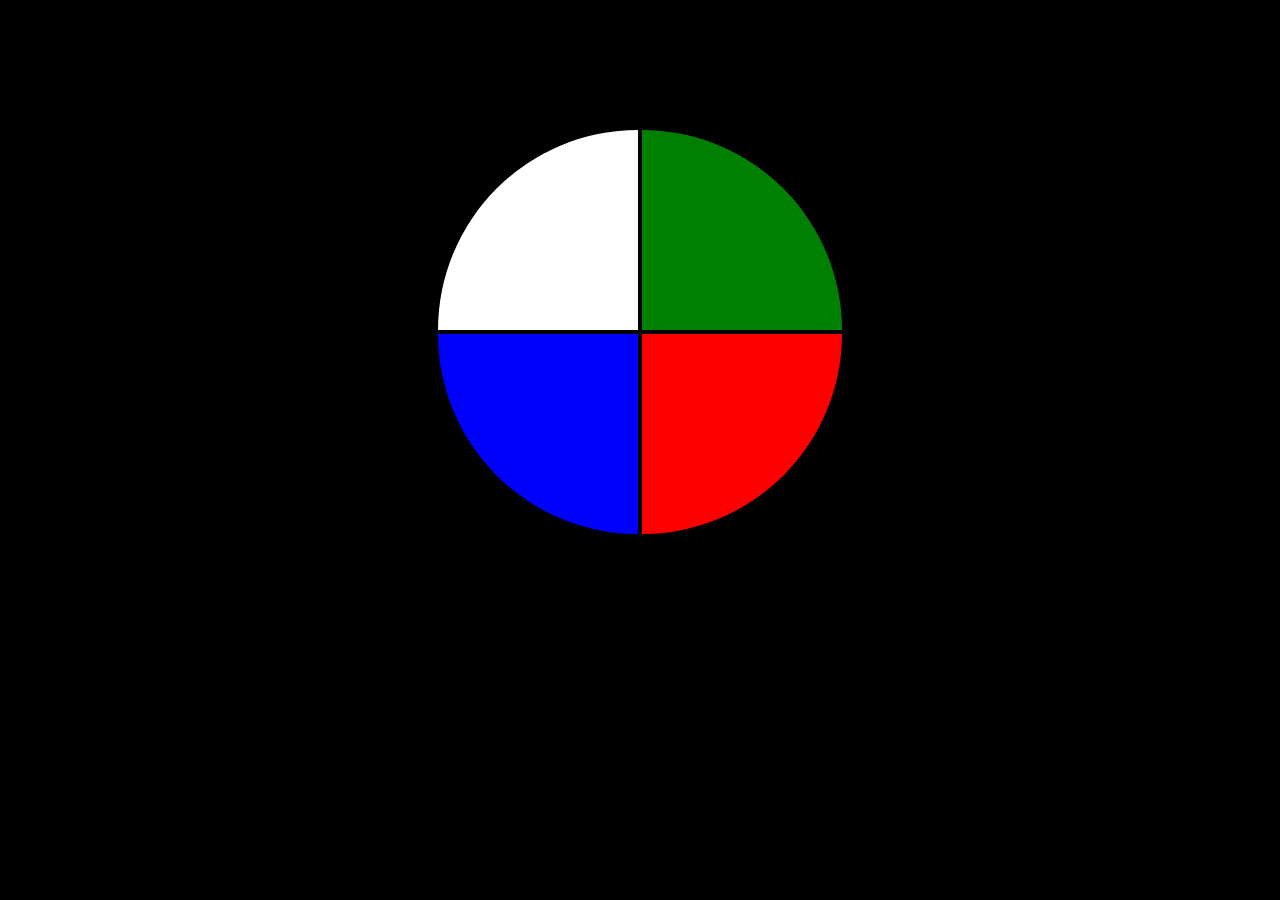
==== index.html @ 716c8845 "simon game" ====
<!DOCTYPE html>
<html lang="en">
<head>
    <meta charset="UTF-8">
    <meta http-equiv="X-UA-Compatible" content="IE=edge">
    <meta name="viewport" content="width=device-width, initial-scale=1.0">
    <title>Document</title>
    <link rel="stylesheet" href="style.css"/>
</head>
<body>
    <div>
        <div onclick="panelClicked(event.currentTarget)" class="panel top-left-panel"></div>
        <div onclick="panelClicked(event.currentTarget)" class="panel top-right-panel"></div>
    </div>
    <div>
        <div onclick="panelClicked(event.currentTarget)" class="panel bottom-left-panel"></div>
        <div onclick="panelClicked(event.currentTarget)" class="panel bottom-right-panel"></div>
    </div>
    <div class="center"></div>

    <script src="index.js"></script>
</body>
</html>
---- style.css ----
body {
    background-color: black;
    text-align: center;
    margin-top: 130px;
}

.panel {
    width: 200px;
    height: 200px;
    display: inline-block;
    cursor: pointer;
}

.panel:hover {
    box-shadow: inset 0px 0px 0px 3px cyan;
    box-sizing: border-box;
}

.bottom-right-panel {
    background-color: red;
    border-bottom-right-radius: 100%;
}

.bottom-left-panel {
    background-color: blue;
    border-bottom-left-radius: 100%;
}

.top-right-panel {
    background-color: green;
    border-top-right-radius: 100%;
}

.top-left-panel {
    background-color: yellow;
    border-top-left-radius: 100%;
}

.center {
    display: inline-block;
    position: absolute;
    width: 200px;
    height: 200px;
    border-radius: 100%;
    background-color:black;
    top: 235px;
    left: 860px;
}

.active {
    background-color: white;
}
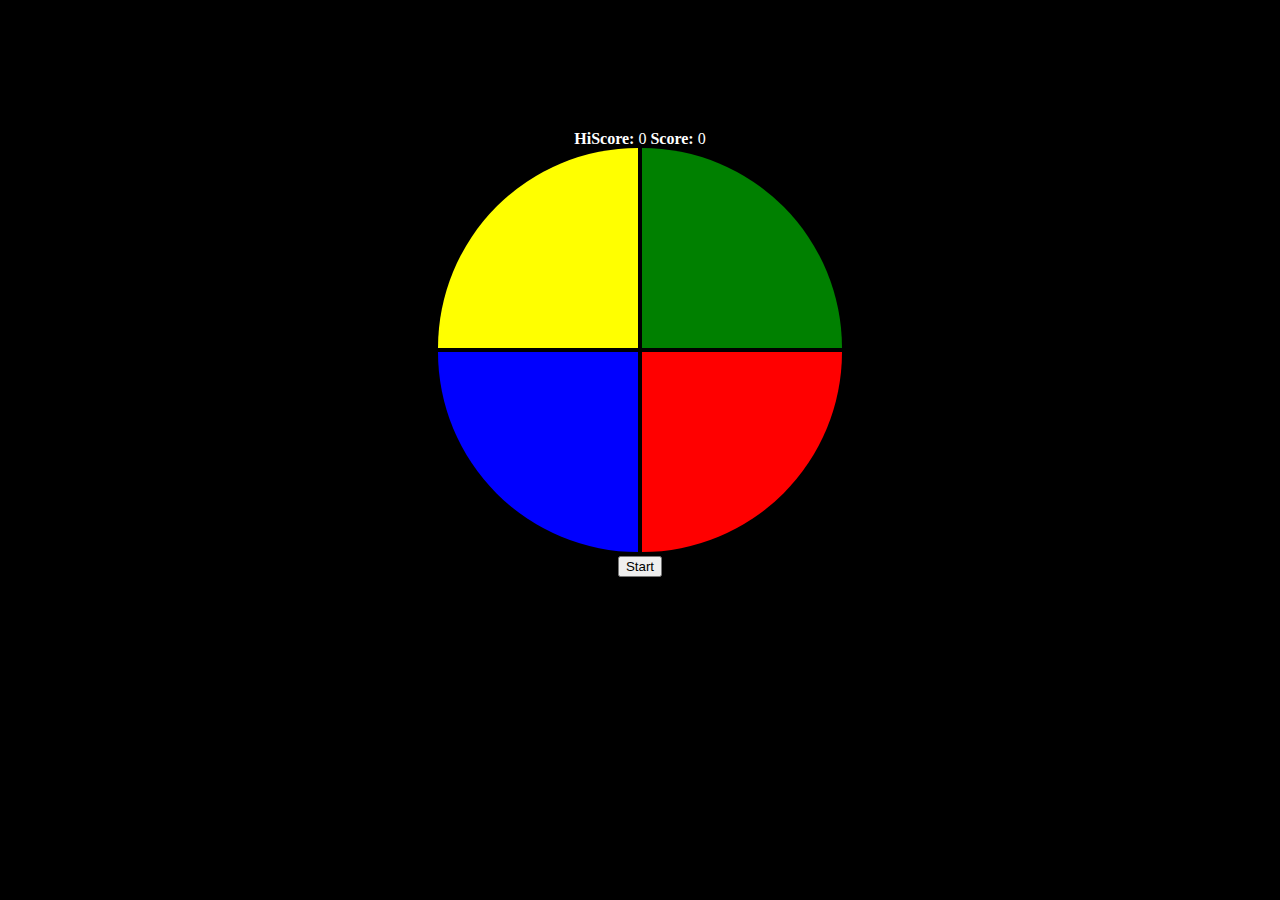
==== commit dc87fc44: "Added start button and scoreIncrement()" ====
--- a/index.html
+++ b/index.html
@@ -8,6 +8,8 @@
     <link rel="stylesheet" href="style.css"/>
 </head>
 <body>
+    <strong id="hiscore" class="score">HiScore: </strong> <span id="hiscoreValue" class="score">0</span>
+    <strong id="score" class="score">Score: </strong> <span id="scoreValue" class="score">0</span>
     <div>
         <div onclick="panelClicked(event.currentTarget)" class="panel top-left-panel"></div>
         <div onclick="panelClicked(event.currentTarget)" class="panel top-right-panel"></div>
@@ -17,6 +19,7 @@
         <div onclick="panelClicked(event.currentTarget)" class="panel bottom-right-panel"></div>
     </div>
     <div class="center"></div>
+    <button id="start" class="start" onclick="startFlashing()">Start</button>
 
     <script src="index.js"></script>
 </body>
--- a/style.css
+++ b/style.css
@@ -2,6 +2,10 @@
     background-color: black;
     text-align: center;
     margin-top: 130px;
+}
+
+.score {
+    color: white;
 }
 
 .panel {
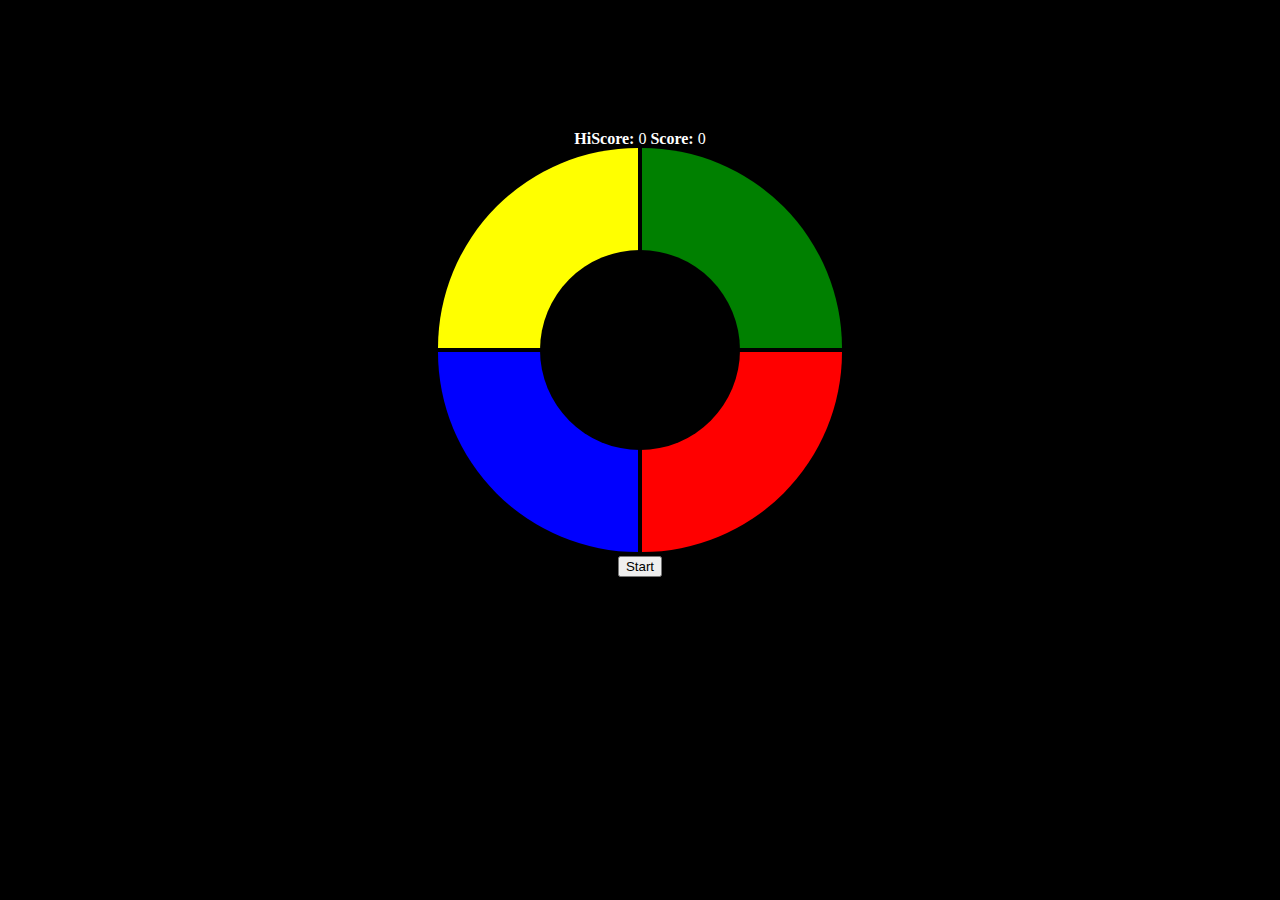
==== commit 66ba5d75: "fixed centering issues, added shortflash when panels are clicked" ====
--- a/index.html
+++ b/index.html
@@ -18,7 +18,15 @@
         <div onclick="panelClicked(event.currentTarget)" class="panel bottom-left-panel"></div>
         <div onclick="panelClicked(event.currentTarget)" class="panel bottom-right-panel"></div>
     </div>
-    <div class="center"></div>
+    <div class="center" id = "center" style="
+	display: inline-block; 
+	position: absolute;
+    width: 200px;
+    height: 200px;
+    border-radius: 100%;
+    background-color:black;
+    top: 250px;
+    left: 860px;"></div>
     <button id="start" class="start" onclick="startFlashing()">Start</button>
 
     <script src="index.js"></script>
--- a/style.css
+++ b/style.css
@@ -40,16 +40,6 @@
     border-top-left-radius: 100%;
 }
 
-.center {
-    display: inline-block;
-    position: absolute;
-    width: 200px;
-    height: 200px;
-    border-radius: 100%;
-    background-color:black;
-    top: 235px;
-    left: 860px;
-}
 
 .active {
     background-color: white;
